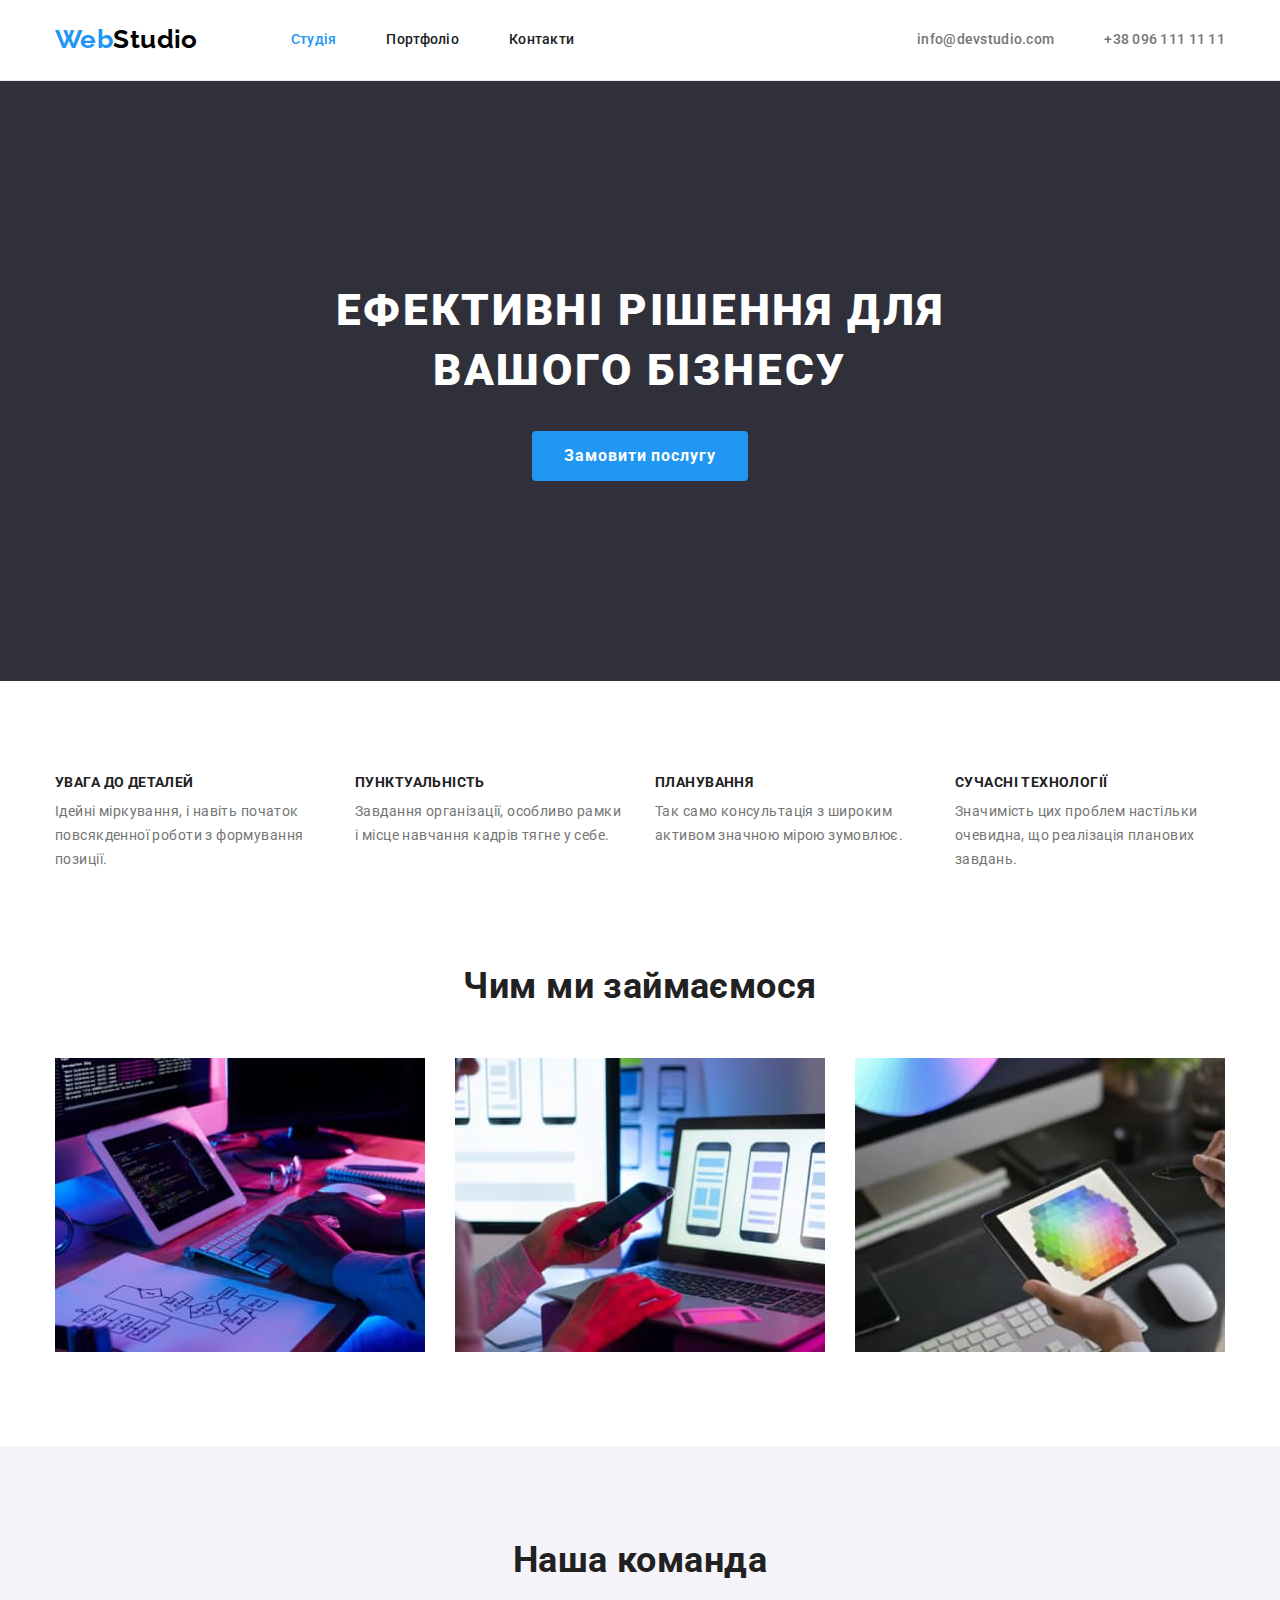
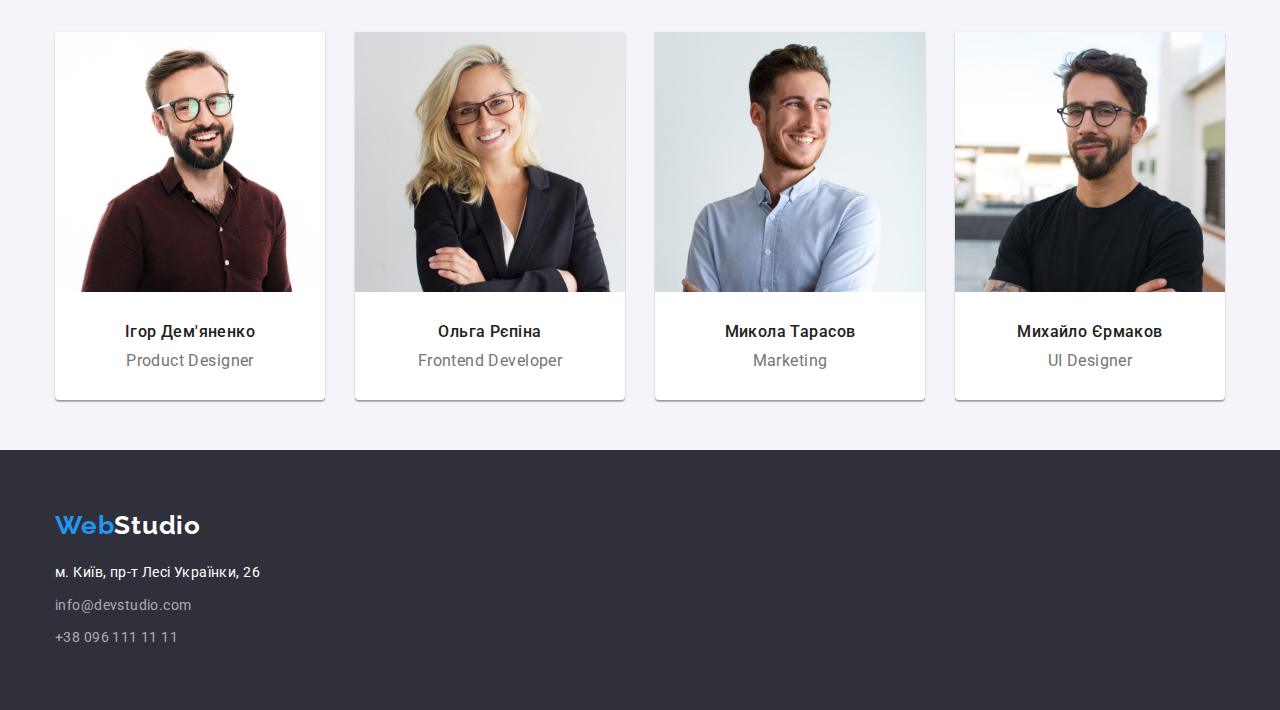
==== index.html @ 8ab0eb0e "added files from goit-markup-hw-03" ====
<!DOCTYPE html>
<html lang="uk">
  <head>
    <meta charset="UTF-8" />
    <meta http-equiv="X-UA-Compatible" content="IE=edge" />
    <meta name="viewport" content="width=device-width, initial-scale=1.0" />
    <title>WebStudio</title>
    <link
      href="https://fonts.googleapis.com/css2?family=Raleway:wght@700&family=Roboto:wght@400;500;700;900&display=swap"
      rel="stylesheet"
    />
    <link
      rel="stylesheet"
      href="https://cdnjs.cloudflare.com/ajax/libs/modern-normalize/1.1.0/modern-normalize.min.css"
    />
    <link rel="stylesheet" href="./css/styles.css" />
  </head>
  <body>
    <header class="page-header">
      <div class="container main-nav">
        <div class="box main-nav">
          <a class="logo link" href="./index.html"
            >Web<span class="studio">Studio</span></a
          >
          <nav>
            <ul class="site-nav list">
              <li class="item">
                <a class="link current" href="./index.html">Студія</a>
              </li>
              <li class="item">
                <a class="link" href="./portfolio.html">Портфоліо</a>
              </li>
              <li class="item">
                <a class="link" href="#">Контакти</a>
              </li>
            </ul>
          </nav>
        </div>

        <div class="box main-nav">
          <ul class="contacts-list list">
            <li class="item">
              <a href="mailto:info@devstudio.com" class="link"
                >info@devstudio.com</a
              >
            </li>
            <li class="item">
              <a href="tel:+380961111111" class="link">+38 096 111 11 11</a>
            </li>
          </ul>
        </div>
      </div>
    </header>

    <main>
      <section class="hero">
        <h1 class="hero-title">Ефективні рішення для вашого бізнесу</h1>
        <button type="button" class="modal-btn">Замовити послугу</button>
      </section>

      <section class="features">
        <div class="container">
          <h2 class="visually-hidden">Наші переваги</h2>
          <ul class="features-list list">
            <li class="item">
              <h3 class="title">Увага до деталей</h3>
              <p class="text">
                Ідейні міркування, і навіть початок повсякденної роботи з
                формування позиції.
              </p>
            </li>
            <li class="item">
              <h3 class="title">Пунктуальність</h3>
              <p class="text">
                Завдання організації, особливо рамки і місце навчання кадрів
                тягне у себе.
              </p>
            </li>
            <li class="item">
              <h3 class="title">Планування</h3>
              <p class="text">
                Так само консультація з широким активом значною мірою зумовлює.
              </p>
            </li>
            <li class="item">
              <h3 class="title">Сучасні технології</h3>
              <p class="text">
                Значимість цих проблем настільки очевидна, що реалізація
                планових завдань.
              </p>
            </li>
          </ul>
        </div>
      </section>

      <section class="work">
        <div class="container">
          <h2 class="work-title style-title">Чим ми займаємося</h2>
          <ul class="work-list">
            <li class="item list">
              <img
                src="./images/img.jpg"
                alt="Людина набирає текст на клавіатурі"
                width="370"
              />
            </li>
            <li class="item list">
              <img
                src="./images/img1.jpg"
                alt="Людина працює на ноутбуці"
                width="370"
              />
            </li>
            <li class="item list">
              <img
                src="./images/img2.jpg"
                alt="Людина працює на планшеті з кольоровою палітрою"
                width="370"
              />
            </li>
          </ul>
        </div>
      </section>

      <section class="team">
        <div class="container">
          <h2 class="team-title style-title">Наша команда</h2>
          <ul class="team-list">
            <li class="list bcg">
              <img src="./images/man.jpg" alt="Ігор Дем'яненко" width="270" />
              <div class="team-box">
                <h3 class="subtitle-team">Ігор Дем'яненко</h3>
                <p lang="en" class="text">Product Designer</p>
              </div>
            </li>
            <li class="list bcg">
              <img src="./images/woman.jpg" alt="Ольга Рєпіна" width="270" />
              <div class="team-box">
                <h3 class="subtitle-team">Ольга Рєпіна</h3>
                <p lang="en" class="text">Frontend Developer</p>
              </div>
            </li>
            <li class="list bcg">
              <img src="./images/man1.jpg" alt="Микола Тарасов" width="270" />
              <div class="team-box">
                <h3 class="subtitle-team">Микола Тарасов</h3>
                <p lang="en" class="text">Marketing</p>
              </div>
            </li>
            <li class="list bcg">
              <img src="./images/man2.jpg" alt="Михайло Єрмаков" width="270" />
              <div class="team-box">
                <h3 class="subtitle-team">Михайло Єрмаков</h3>
                <p lang="en" class="text">UI Designer</p>
              </div>
            </li>
          </ul>
        </div>
      </section>
    </main>

    <footer class="footer">
      <div class="container">
        <a href="./index.html" class="logo-footer link"
          >Web<span class="studio">Studio</span></a
        >
        <address>
          <ul class="menu-list">
            <li class="list item">
              <a
                class="address-link"
                href="https://goo.gl/maps/z2QzcaadqmwXCN8d9"
                target="_blank"
                rel="noopener noreferrer nofollow"
              >
                м. Київ, пр-т Лесі Українки, 26
              </a>
            </li>
            <li class="list item">
              <a class="link" href="mailto:info@devstudio.com"
                >info@devstudio.com</a
              >
            </li>
            <li class="list item">
              <a class="link" href="tel:+380961111111">+38 096 111 11 11</a>
            </li>
          </ul>
        </address>
      </div>
    </footer>
  </body>
</html>
---- css/styles.css ----
/* колір основного тексту #212121 */
/* колір другорядного тексту #757575  */
/* білий  #ffffff */
/* акцент #2196F3 */
/* контакти у футері rgba(255, 255, 255, 0.6) */
/* секція і футер #2F303A  */
/* колір хедера #ECECEC */
/* колір невидимої секції #F5F5F5 */
/* колір секції наша команда #F5F4FA */

:root {
  --primery-text-color: #212121;
  --title-text-color: #757575;
  --accent-text-color: #2196f3;
  --primery-white-color: #ffffff;
  --primery-black-color: #000000;
  --bg-footer-color: #2f303a;
  --bg-our-team: #f5f4fa;
  --address-footer: rgba(255, 255, 255, 0.6);
  --button-color: #188ce8;
  --button-bcg-color: #f5f4fa;
}

body {
  background-color: var(--primery-white-color);
  font-family: "Roboto", sans-serif;
  color: var(--primery-text-color);
  font-size: 14px;
  letter-spacing: 0.03em;
}

.list {
  list-style: none;
  padding: 0;
  margin: 0;
}
.link {
  text-decoration: none;
}

.container {
  width: 1200px;
  padding: 0 15px;
  margin: 0 auto;
}

h1,
h2,
h3,
h4,
h5,
h6,
p,
ul {
  margin: 0;
}

img {
  display: block;
  max-width: 100%;
  height: auto;
}

button {
  cursor: pointer;
  border: none;
  font-family: inherit;
}

/* header */

.box {
  width: 1200px;
  padding: 0;
  margin: 0 auto;
}

.logo {
  padding: 24px 0 25px 0;
  display: block;
  color: var(--accent-text-color);
  font-family: "Raleway";
  font-weight: 700;
  font-size: 26px;
  line-height: 1.19;
}
.studio {
  color: var(--primery-black-color);
}

.main-nav {
  display: flex;
}

.page-header {
  border-bottom: 1px solid #ececec;
}

.site-nav .link {
  padding-top: 32px;
  padding-bottom: 32px;
  display: block;

  color: var(--primery-text-color);
  font-weight: 500;
  font-size: 14px;
  line-height: 1.14;
  letter-spacing: 0.02em;
}

.site-nav {
  display: flex;
  margin-left: 93px;
}

.site-nav .item:not(:last-child) {
  margin-right: 50px;
}

.site-nav .link:hover,
.site-nav .link:focus {
  color: var(--accent-text-color);
}

.site-nav .link.current {
  color: var(--accent-text-color);
}

.contacts-list .link {
  padding-top: 32px;
  padding-bottom: 32px;
  display: flex;

  color: var(--title-text-color);
  font-weight: 500;
  font-size: 14px;
  line-height: 1.14;
  letter-spacing: 0.02em;
}

.contacts-list {
  display: flex;
  margin-left: auto;
}

.contacts-list .item:not(:last-child) {
  margin-right: 50px;
}

.contacts-list .link:hover,
.contacts-list .link:focus {
  color: var(--accent-text-color);
}

/* hero */

.visually-hidden {
  position: absolute;
  white-space: nowrap;
  width: 1px;
  height: 1px;
  overflow: hidden;
  border: 0;
  padding: 0;
  clip: rect(0 0 0 0);
  clip-path: inset(50%);
  margin: -1px;
}

.hero {
  background-color: var(--bg-footer-color);
  text-align: center;
  padding-top: 200px;
  padding-bottom: 200px;
}

.hero-title {
  margin-left: auto;
  margin-right: auto;
  max-width: 696px;

  color: var(--primery-white-color);
  font-weight: 900;
  font-size: 44px;
  line-height: 1.36;
  letter-spacing: 0.06em;
  text-transform: uppercase;
}

.modal-btn {
  display: inline-block;
  margin: 0 auto;
  margin-top: 30px;

  border-radius: 4px;
  min-width: 216px;
  padding: 10px 32px;

  background-color: var(--accent-text-color);
  color: var(--primery-white-color);
  font-weight: 700;
  font-size: 16px;
  line-height: 1.87;
  text-decoration: none;
  letter-spacing: 0.06em;
}

.modal-btn:hover,
.modal-btn:focus {
  background-color: var(--button-color);
}

/* features */

.features-list .title {
  color: var(--primery-text-color);
  font-weight: 700;
  font-size: 14px;
  line-height: 1.14;
  text-transform: uppercase;
  margin-bottom: 10px;
}

.features {
  padding-top: 94px;
}

.features-list {
  display: flex;
}

.features-list .item:not(:last-child) {
  margin-right: 30px;
}

.features-list .text {
  color: var(--title-text-color);
  font-size: 14px;
  line-height: 1.71;
  max-width: 270px;
}

/* work */

.style-title {
  font-weight: 700;
  font-size: 36px;
  line-height: 1.16;
  text-align: center;
  margin-bottom: 50px;
}

.work {
  padding-top: 94px;
  padding-bottom: 94px;
}

.work-list {
  display: flex;
  padding-left: 0;
}

.work-list .item {
  max-width: 370px;
}

.work-list .item:not(:last-child) {
  margin-right: 30px;
}

/* team */

.team {
  background-color: var(--bg-our-team);
}

.team-box {
  padding-top: 30px;
  padding-bottom: 30px;
  text-align: center;
}

.subtitle-team {
  font-weight: 500;
  font-size: 16px;
  line-height: 1.19;
  margin-bottom: 10px;
}

.team .text {
  color: var(--title-text-color);
  font-size: 16px;
  line-height: 1.19;
}

.team {
  padding-top: 94px;
  padding-bottom: 50px;
}

.team-list {
  display: flex;
  padding-left: 0;
}

.team-list .bcg:not(:last-child) {
  margin-right: 30px;
}

.bcg {
  width: 270px;
  height: 368px;
  left: 215px;
  top: 1632px;
  background: var(--primery-white-color);
  box-shadow: 0px 1px 3px rgba(0, 0, 0, 0.12), 0px 1px 1px rgba(0, 0, 0, 0.14),
    0px 2px 1px rgba(0, 0, 0, 0.2);
  border-radius: 0px 0px 4px 4px;
}

/* footer */

.footer {
  background-color: var(--bg-footer-color);
  padding-top: 60px;
  padding-bottom: 60px;
}

.logo-footer {
  display: inline-block;
  margin-bottom: 20px;

  color: var(--accent-text-color);
  font-family: "Raleway";
  font-weight: 700;
  font-size: 26px;
  line-height: 1.19;
  letter-spacing: 0.03em;
}

.logo-footer .studio {
  color: var(--primery-white-color);
}

.menu-list .link {
  font-size: 14px;
  line-height: 1.71;
}

.menu-list {
  padding-left: 0;
}

.menu-list .item:not(:last-child) {
  margin-bottom: 9px;
}

address .link {
  font-style: normal;
  font-size: 14px;
  line-height: 1.7;
  color: var(--address-footer);
}

address .link:hover,
address .link:focus {
  color: var(--accent-text-color);
}
.address-link:hover,
.address-link:focus {
  color: var(--accent-text-color);
}

.address-link {
  font-style: normal;
  font-size: 14px;
  line-height: 1.7;
  color: var(--primery-white-color);
  text-decoration: none;
}

/* portfolio */

.modal-btn-list {
  padding: 6px 25px;
  border-radius: 4px;

  background-color: var(--button-bcg-color);
  font-style: normal;
  font-weight: 500;
  font-size: 16px;
  line-height: 1.62;
}

.page-list {
  display: flex;
  margin-bottom: 50px;
  justify-content: center;
}

.modal-btn-list:hover,
.modal-btn-list:focus {
  color: var(--primery-white-color);
  background-color: var(--accent-text-color);
}

.page-list .item {
  margin-right: 8px;
}

.some-item:not(:last-child) {
  margin-right: 8px;
}

.portfolio-hero {
  padding-top: 94px;
  padding-bottom: 94px;
}

.portfolio-title {
  margin-bottom: 4px;
  color: var(--primery-text-color);
  font-weight: 700;
  font-size: 18px;
  line-height: 2;
  letter-spacing: 0.06em;
}

.portfolio-text {
  color: var(--title-text-color);
  font-size: 16px;
  line-height: 1.87;
}

.portfolio-list {
  display: flex;
  flex-wrap: wrap;
}
.portfolio-list .item {
  width: 370px;
  margin-right: 30px;
  margin-bottom: 30px;
}

.portfolio-list .item:nth-child(3n) {
  margin-right: 0;
}

.portfolio-list .item:nth-last-child(-n + 3) {
  margin-bottom: 0;
}

.card-title {
  padding: 20px 24px;
  border: 1px solid #eeeeee;
  border-top: none;
}
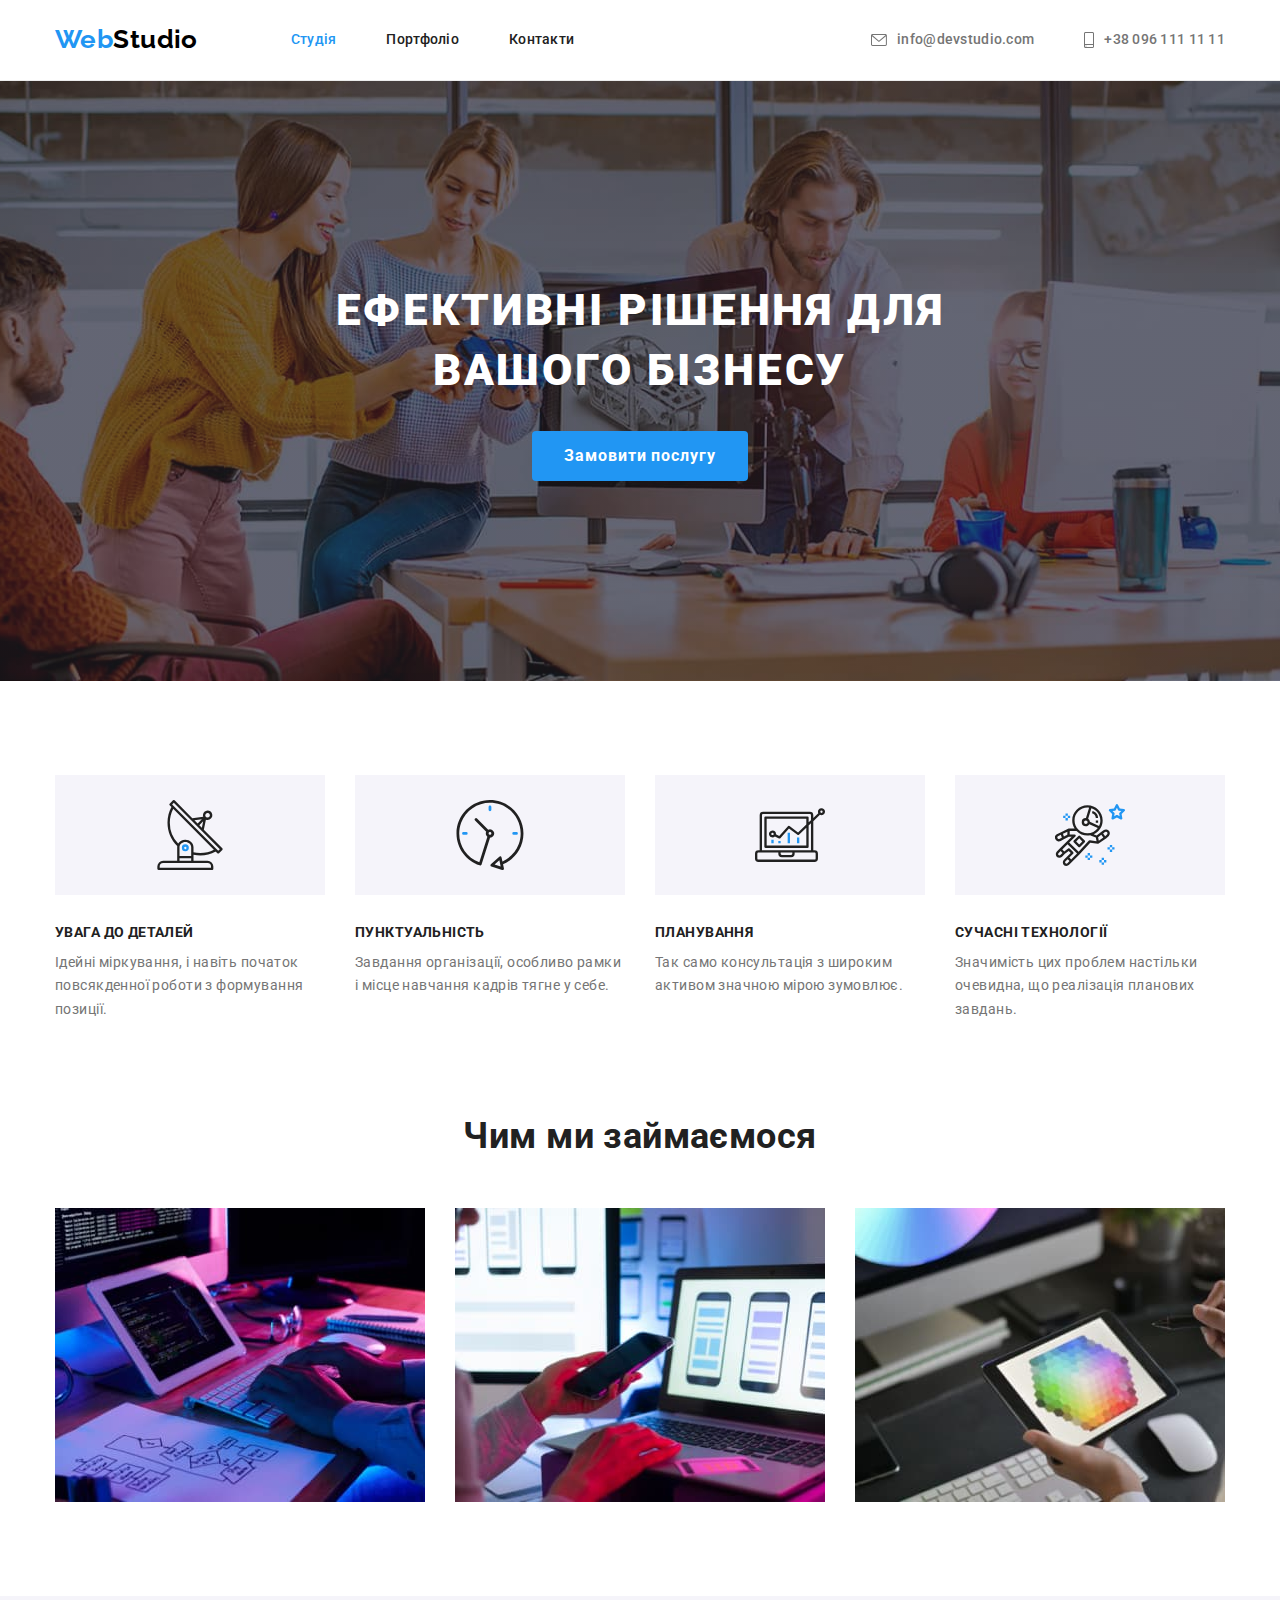
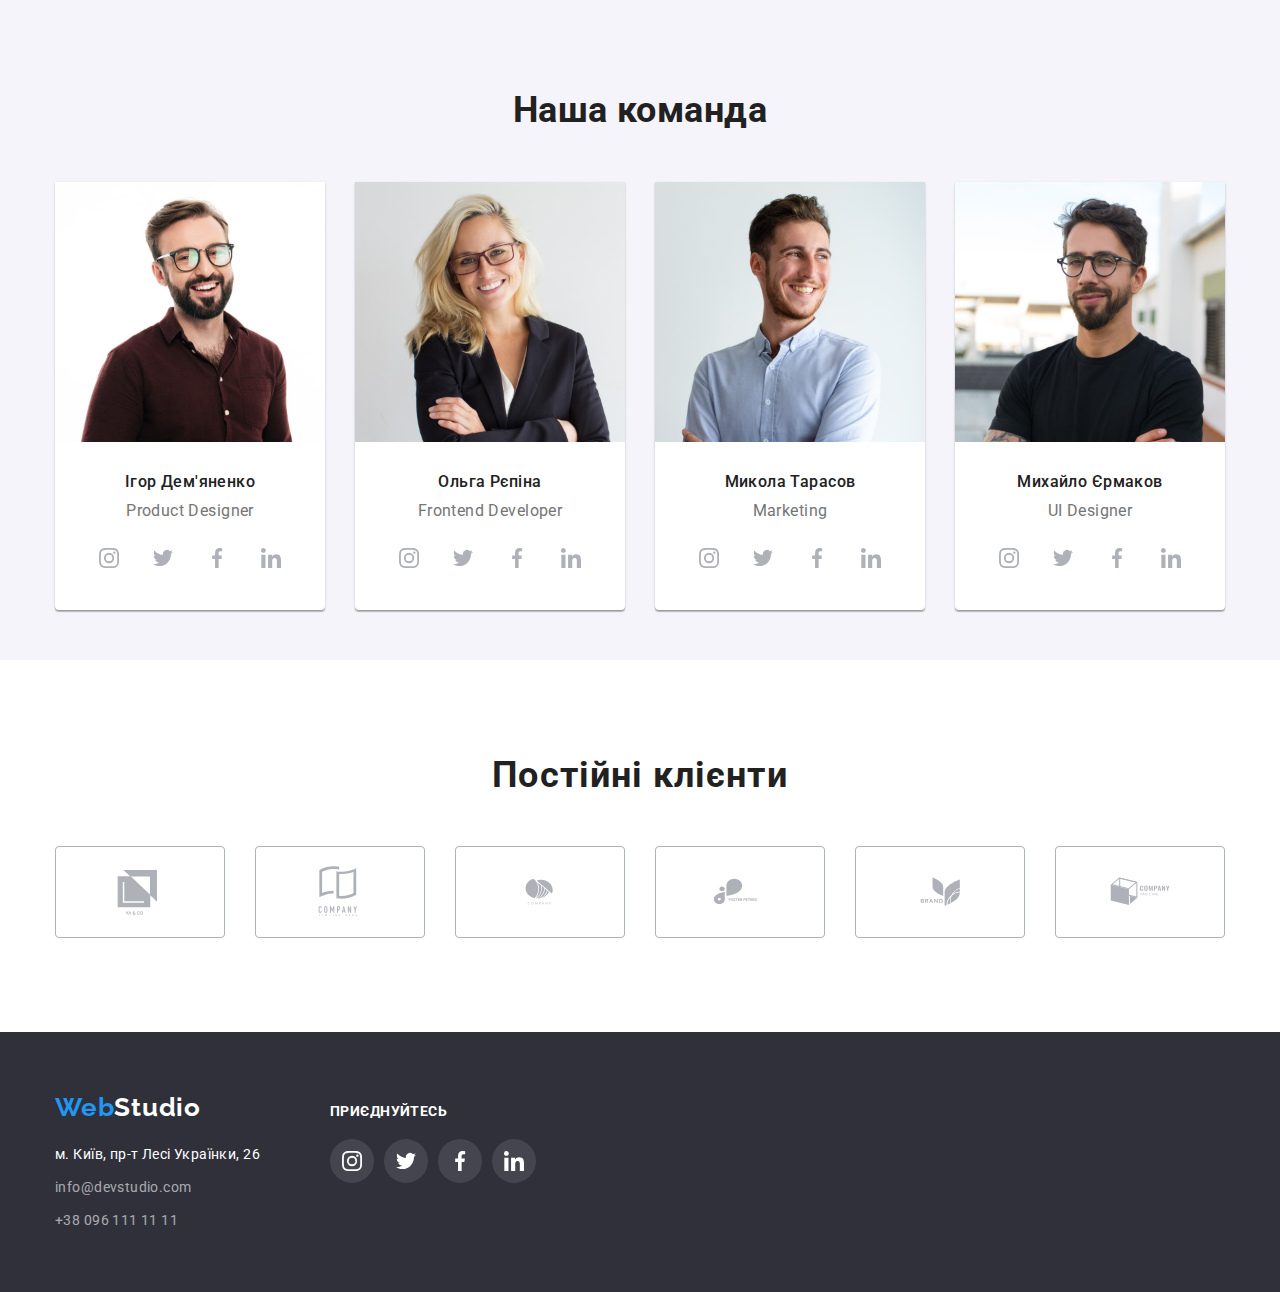
==== commit 56e275a3: "added decorative elements and effects" ====
--- a/index.html
+++ b/index.html
@@ -40,12 +40,20 @@
         <div class="box main-nav">
           <ul class="contacts-list list">
             <li class="item">
-              <a href="mailto:info@devstudio.com" class="link"
-                >info@devstudio.com</a
+              <a href="mailto:info@devstudio.com" class="link">
+                <svg class="mail-soc-icon" width="16" height="12">
+                  <use href="./images/symbol-defs.svg#icon-envelope"></use>
+                </svg>
+                info@devstudio.com
+              </a>
+            </li>
+            <li class="item">
+              <a href="tel:+380961111111" class="link">
+                <svg class="tel-soc-icon" width="10" height="16">
+                  <use href="./images/symbol-defs.svg#icon-smartphone"></use>
+                </svg>
+                +38 096 111 11 11</a
               >
-            </li>
-            <li class="item">
-              <a href="tel:+380961111111" class="link">+38 096 111 11 11</a>
             </li>
           </ul>
         </div>
@@ -63,6 +71,11 @@
           <h2 class="visually-hidden">Наші переваги</h2>
           <ul class="features-list list">
             <li class="item">
+              <div class="thumb">
+                <svg class="features-icon" width="70" height="70">
+                  <use href="./images/symbol-defs.svg#icon-antenna"></use>
+                </svg>
+              </div>
               <h3 class="title">Увага до деталей</h3>
               <p class="text">
                 Ідейні міркування, і навіть початок повсякденної роботи з
@@ -70,6 +83,11 @@
               </p>
             </li>
             <li class="item">
+              <div class="thumb">
+                <svg class="features-icon" width="70" height="70">
+                  <use href="./images/symbol-defs.svg#icon-clock"></use>
+                </svg>
+              </div>
               <h3 class="title">Пунктуальність</h3>
               <p class="text">
                 Завдання організації, особливо рамки і місце навчання кадрів
@@ -77,12 +95,22 @@
               </p>
             </li>
             <li class="item">
+              <div class="thumb">
+                <svg class="features-icon" width="70" height="70">
+                  <use href="./images/symbol-defs.svg#icon-diagram"></use>
+                </svg>
+              </div>
               <h3 class="title">Планування</h3>
               <p class="text">
                 Так само консультація з широким активом значною мірою зумовлює.
               </p>
             </li>
             <li class="item">
+              <div class="thumb">
+                <svg class="features-icon" width="70" height="70">
+                  <use href="./images/symbol-defs.svg#icon-astronaut"></use>
+                </svg>
+              </div>
               <h3 class="title">Сучасні технології</h3>
               <p class="text">
                 Значимість цих проблем настільки очевидна, що реалізація
@@ -131,6 +159,42 @@
               <div class="team-box">
                 <h3 class="subtitle-team">Ігор Дем'яненко</h3>
                 <p lang="en" class="text">Product Designer</p>
+                <ul class="team-soc-list list">
+                  <li class="team-soc-item">
+                    <a href="" class="team-soc-link"
+                      ><svg class="soc-icon" width="20" height="20">
+                        <use
+                          href="./images/symbol-defs.svg#icon-instagram"
+                        ></use>
+                      </svg>
+                    </a>
+                  </li>
+                  <li class="team-soc-item">
+                    <a href="" class="team-soc-link"
+                      ><svg class="soc-icon" width="20" height="20">
+                        <use href="./images/symbol-defs.svg#icon-twitter"></use>
+                      </svg>
+                    </a>
+                  </li>
+                  <li class="team-soc-item">
+                    <a href="" class="team-soc-link"
+                      ><svg class="soc-icon" width="20" height="20">
+                        <use
+                          href="./images/symbol-defs.svg#icon-facebook"
+                        ></use>
+                      </svg>
+                    </a>
+                  </li>
+                  <li class="team-soc-item">
+                    <a href="" class="team-soc-link"
+                      ><svg class="soc-icon" width="20" height="20">
+                        <use
+                          href="./images/symbol-defs.svg#icon-linkedin"
+                        ></use>
+                      </svg>
+                    </a>
+                  </li>
+                </ul>
               </div>
             </li>
             <li class="list bcg">
@@ -138,6 +202,42 @@
               <div class="team-box">
                 <h3 class="subtitle-team">Ольга Рєпіна</h3>
                 <p lang="en" class="text">Frontend Developer</p>
+                <ul class="team-soc-list list">
+                  <li class="team-soc-item">
+                    <a href="" class="team-soc-link"
+                      ><svg class="soc-icon" width="20" height="20">
+                        <use
+                          href="./images/symbol-defs.svg#icon-instagram"
+                        ></use>
+                      </svg>
+                    </a>
+                  </li>
+                  <li class="team-soc-item">
+                    <a href="" class="team-soc-link"
+                      ><svg class="soc-icon" width="20" height="20">
+                        <use href="./images/symbol-defs.svg#icon-twitter"></use>
+                      </svg>
+                    </a>
+                  </li>
+                  <li class="team-soc-item">
+                    <a href="" class="team-soc-link"
+                      ><svg class="soc-icon" width="20" height="20">
+                        <use
+                          href="./images/symbol-defs.svg#icon-facebook"
+                        ></use>
+                      </svg>
+                    </a>
+                  </li>
+                  <li class="team-soc-item">
+                    <a href="" class="team-soc-link"
+                      ><svg class="soc-icon" width="20" height="20">
+                        <use
+                          href="./images/symbol-defs.svg#icon-linkedin"
+                        ></use>
+                      </svg>
+                    </a>
+                  </li>
+                </ul>
               </div>
             </li>
             <li class="list bcg">
@@ -145,6 +245,42 @@
               <div class="team-box">
                 <h3 class="subtitle-team">Микола Тарасов</h3>
                 <p lang="en" class="text">Marketing</p>
+                <ul class="team-soc-list list">
+                  <li class="team-soc-item">
+                    <a href="" class="team-soc-link"
+                      ><svg class="soc-icon" width="20" height="20">
+                        <use
+                          href="./images/symbol-defs.svg#icon-instagram"
+                        ></use>
+                      </svg>
+                    </a>
+                  </li>
+                  <li class="team-soc-item">
+                    <a href="" class="team-soc-link"
+                      ><svg class="soc-icon" width="20" height="20">
+                        <use href="./images/symbol-defs.svg#icon-twitter"></use>
+                      </svg>
+                    </a>
+                  </li>
+                  <li class="team-soc-item">
+                    <a href="" class="team-soc-link"
+                      ><svg class="soc-icon" width="20" height="20">
+                        <use
+                          href="./images/symbol-defs.svg#icon-facebook"
+                        ></use>
+                      </svg>
+                    </a>
+                  </li>
+                  <li class="team-soc-item">
+                    <a href="" class="team-soc-link"
+                      ><svg class="soc-icon" width="20" height="20">
+                        <use
+                          href="./images/symbol-defs.svg#icon-linkedin"
+                        ></use>
+                      </svg>
+                    </a>
+                  </li>
+                </ul>
               </div>
             </li>
             <li class="list bcg">
@@ -152,7 +288,92 @@
               <div class="team-box">
                 <h3 class="subtitle-team">Михайло Єрмаков</h3>
                 <p lang="en" class="text">UI Designer</p>
-              </div>
+                <ul class="team-soc-list list">
+                  <li class="team-soc-item">
+                    <a href="" class="team-soc-link"
+                      ><svg class="soc-icon" width="20" height="20">
+                        <use
+                          href="./images/symbol-defs.svg#icon-instagram"
+                        ></use>
+                      </svg>
+                    </a>
+                  </li>
+                  <li class="team-soc-item">
+                    <a href="" class="team-soc-link"
+                      ><svg class="soc-icon" width="20" height="20">
+                        <use href="./images/symbol-defs.svg#icon-twitter"></use>
+                      </svg>
+                    </a>
+                  </li>
+                  <li class="team-soc-item">
+                    <a href="" class="team-soc-link"
+                      ><svg class="soc-icon" width="20" height="20">
+                        <use
+                          href="./images/symbol-defs.svg#icon-facebook"
+                        ></use>
+                      </svg>
+                    </a>
+                  </li>
+                  <li class="team-soc-item">
+                    <a href="" class="team-soc-link"
+                      ><svg class="soc-icon" width="20" height="20">
+                        <use
+                          href="./images/symbol-defs.svg#icon-linkedin"
+                        ></use>
+                      </svg>
+                    </a>
+                  </li>
+                </ul>
+              </div>
+            </li>
+          </ul>
+        </div>
+      </section>
+      <section class="clients">
+        <div class="container">
+          <h2 class="clients-title">Постійні клієнти</h2>
+          <ul class="clients-list list">
+            <li class="clients-item">
+              <a class="clients-logo-link" href=""
+                ><svg class="clients-icon" width="106" height="60">
+                  <use href="./images/symbol-defs.svg#icon-Client-2"></use>
+                </svg>
+              </a>
+            </li>
+            <li class="clients-item">
+              <a class="clients-logo-link" href=""
+                ><svg class="clients-icon" width="106" height="60">
+                  <use href="./images/symbol-defs.svg#icon-Client-1"></use>
+                </svg>
+              </a>
+            </li>
+            <li class="clients-item">
+              <a class="clients-logo-link" href=""
+                ><svg class="clients-icon" width="106" height="60">
+                  <use href="./images/symbol-defs.svg#icon-Client-3"></use>
+                </svg>
+              </a>
+            </li>
+            <li class="clients-item">
+              <a class="clients-logo-link" href=""
+                ><svg class="clients-icon" width="106" height="60">
+                  <use href="./images/symbol-defs.svg#icon-Client-4"></use>
+                </svg>
+              </a>
+            </li>
+            <li class="clients-item">
+              <a class="clients-logo-link" href=""
+                ><svg class="clients-icon" width="106" height="60">
+                  <use href="./images/symbol-defs.svg#icon-Client-5"></use>
+                </svg>
+              </a>
+            </li>
+            <li class="clients-item">
+              <a class="clients-logo-link" href=""
+                ><svg class="clients-icon" width="106" height="60">
+                  <use href="./images/symbol-defs.svg#icon-Client-6"></use>
+                </svg>
+              </a>
             </li>
           </ul>
         </div>
@@ -160,32 +381,67 @@
     </main>
 
     <footer class="footer">
-      <div class="container">
-        <a href="./index.html" class="logo-footer link"
-          >Web<span class="studio">Studio</span></a
-        >
-        <address>
-          <ul class="menu-list">
-            <li class="list item">
-              <a
-                class="address-link"
-                href="https://goo.gl/maps/z2QzcaadqmwXCN8d9"
-                target="_blank"
-                rel="noopener noreferrer nofollow"
-              >
-                м. Київ, пр-т Лесі Українки, 26
-              </a>
-            </li>
-            <li class="list item">
-              <a class="link" href="mailto:info@devstudio.com"
-                >info@devstudio.com</a
-              >
-            </li>
-            <li class="list item">
-              <a class="link" href="tel:+380961111111">+38 096 111 11 11</a>
-            </li>
-          </ul>
-        </address>
+      <div class="container footer-thumb">
+        <div class="address-thumb">
+          <a href="./index.html" class="logo-footer link"
+            >Web<span class="studio">Studio</span></a
+          >
+          <address>
+            <ul class="menu-list">
+              <li class="list item">
+                <a
+                  class="address-link"
+                  href="https://goo.gl/maps/z2QzcaadqmwXCN8d9"
+                  target="_blank"
+                  rel="noopener noreferrer nofollow"
+                >
+                  м. Київ, пр-т Лесі Українки, 26
+                </a>
+              </li>
+              <li class="list item">
+                <a class="link" href="mailto:info@devstudio.com"
+                  >info@devstudio.com</a
+                >
+              </li>
+              <li class="list item">
+                <a class="link" href="tel:+380961111111">+38 096 111 11 11</a>
+              </li>
+            </ul>
+          </address>
+        </div>
+        <div class="social-thumb">
+          <p class="footer-text">приєднуйтесь</p>
+          <ul class="footer-soc-list list">
+            <li class="footer-soc-item">
+              <a href="" class="footer-soc-link"
+                ><svg class="footer-soc-icon" width="20" height="20">
+                  <use href="./images/symbol-defs.svg#icon-instagram"></use>
+                </svg>
+              </a>
+            </li>
+            <li class="footer-soc-item">
+              <a href="" class="footer-soc-link"
+                ><svg class="footer-soc-icon" width="20" height="20">
+                  <use href="./images/symbol-defs.svg#icon-twitter"></use>
+                </svg>
+              </a>
+            </li>
+            <li class="footer-soc-item">
+              <a href="" class="footer-soc-link"
+                ><svg class="footer-soc-icon" width="20" height="20">
+                  <use href="./images/symbol-defs.svg#icon-facebook"></use>
+                </svg>
+              </a>
+            </li>
+            <li class="footer-soc-item">
+              <a href="" class="footer-soc-link"
+                ><svg class="footer-soc-icon" width="20" height="20">
+                  <use href="./images/symbol-defs.svg#icon-linkedin"></use>
+                </svg>
+              </a>
+            </li>
+          </ul>
+        </div>
       </div>
     </footer>
   </body>
--- a/css/styles.css
+++ b/css/styles.css
@@ -130,6 +130,7 @@
   padding-top: 32px;
   padding-bottom: 32px;
   display: flex;
+  align-items: center;
 
   color: var(--title-text-color);
   font-weight: 500;
@@ -141,6 +142,21 @@
 .contacts-list {
   display: flex;
   margin-left: auto;
+}
+
+.mail-soc-icon {
+  fill: currentColor;
+  margin-right: 10px;
+}
+
+.tel-soc-icon {
+  fill: currentColor;
+  margin-right: 10px;
+}
+
+.contacts-list .mail-soc-icon:hover,
+.contacts-list .mail-soc-icon:focus {
+  color: var(--accent-text-color);
 }
 
 .contacts-list .item:not(:last-child) {
@@ -168,10 +184,24 @@
 }
 
 .hero {
-  background-color: var(--bg-footer-color);
+  background-color: #c4c4c4;
   text-align: center;
   padding-top: 200px;
   padding-bottom: 200px;
+}
+
+.hero {
+  margin: auto;
+  min-height: 480px;
+  max-width: 1600px;
+  background-image: linear-gradient(
+      rgba(47, 48, 58, 0.4),
+      rgba(47, 48, 58, 0.4)
+    ),
+    url(../images/hero-bcg.jpg);
+  background-repeat: no-repeat;
+  background-position: center;
+  background-size: cover;
 }
 
 .hero-title {
@@ -238,6 +268,16 @@
   font-size: 14px;
   line-height: 1.71;
   max-width: 270px;
+}
+
+.thumb {
+  display: flex;
+  background-color: #f5f4fa;
+  width: 270px;
+  height: 120px;
+  margin-bottom: 30px;
+  align-items: center;
+  justify-content: center;
 }
 
 /* work */
@@ -309,7 +349,7 @@
 
 .bcg {
   width: 270px;
-  height: 368px;
+  height: 428px;
   left: 215px;
   top: 1632px;
   background: var(--primery-white-color);
@@ -318,9 +358,94 @@
   border-radius: 0px 0px 4px 4px;
 }
 
+.team-soc-list {
+  display: flex;
+  gap: 10px;
+  align-items: center;
+  justify-content: center;
+  margin-top: 16px;
+}
+
+.soc-icon {
+  color: #afb1b8;
+}
+
+.team-soc-item {
+  height: 44px;
+  width: 44px;
+}
+
+.team-soc-link {
+  display: flex;
+  fill: currentColor;
+  text-decoration: none;
+  background-color: var(--primery-white-color);
+  align-items: center;
+  justify-content: center;
+  border-radius: 50%;
+  width: 100%;
+  height: 100%;
+  fill: #afb1b8;
+}
+
+.team-soc-link:hover,
+.team-soc-link:focus {
+  background-color: var(--accent-text-color);
+  fill: var(--primery-white-color);
+}
+
+/* Clients */
+
+.clients {
+  background-color: var(--primery-white-color);
+}
+
+.clients-title {
+  font-size: 36px;
+  line-height: calc(42 / 36);
+  text-align: center;
+  letter-spacing: 0.03em;
+  color: var(--primery-text-color);
+  padding-top: 94px;
+}
+
+.clients-list {
+  display: flex;
+  margin-top: 50px;
+  padding-bottom: 94px;
+  gap: 30px;
+  align-items: center;
+  justify-content: center;
+}
+
+.clients-item {
+  width: 170px;
+  height: 92px;
+}
+
+.clients-logo-link {
+  display: flex;
+  fill: currentColor;
+  align-items: center;
+  justify-content: center;
+  border: 1px solid #afb1b8;
+  border-radius: 4px;
+  width: 100%;
+  height: 100%;
+  fill: #afb1b8;
+}
+
+.clients-logo-link:hover,
+.clients-logo-link:focus {
+  border-color: var(--accent-text-color);
+  fill: var(--accent-text-color);
+}
+
 /* footer */
 
 .footer {
+  display: flex;
+  align-items: baseline;
   background-color: var(--bg-footer-color);
   padding-top: 60px;
   padding-bottom: 60px;
@@ -379,6 +504,58 @@
   text-decoration: none;
 }
 
+.footer-thumb {
+  display: flex;
+  align-items: baseline;
+  gap: 70px;
+}
+
+.footer-text {
+  color: var(--primery-white-color);
+  font-weight: 700;
+  font-size: 14px;
+  line-height: calc(16 / 14);
+  letter-spacing: 0.03em;
+  text-transform: uppercase;
+}
+
+.footer-soc-list {
+  display: flex;
+  gap: 10px;
+  margin-top: 20px;
+}
+
+.footer-soc-item {
+  width: 44px;
+  height: 44px;
+}
+
+.footer-soc-link {
+  display: flex;
+  fill: currentColor;
+  text-decoration: none;
+  background-color: rgba(255, 255, 255, 0.1);
+  align-items: center;
+  justify-content: center;
+  border-radius: 50%;
+  width: 100%;
+  height: 100%;
+}
+
+.footer-soc-icon {
+  color: var(--primery-white-color);
+}
+
+.footer-soc-link:hover,
+.footer-soc-link:focus {
+  background-color: var(--accent-text-color);
+}
+
+.soc-icon:hover,
+.soc-icon:focus {
+  color: var(--primery-white-color);
+}
+
 /* portfolio */
 
 .modal-btn-list {
@@ -406,6 +583,12 @@
 
 .page-list .item {
   margin-right: 8px;
+}
+
+.modal-btn-list:hover,
+.modal-btn-list:focus {
+  box-shadow: 0px 3px 1px rgba(0, 0, 0, 0.1), 0px 1px 2px rgba(0, 0, 0, 0.08),
+    0px 2px 2px rgba(0, 0, 0, 0.12);
 }
 
 .some-item:not(:last-child) {
@@ -436,6 +619,17 @@
   display: flex;
   flex-wrap: wrap;
 }
+
+.card-link {
+  display: block;
+}
+
+.card-link:hover,
+.card-link:focus {
+  box-shadow: 0px 1px 1px rgba(0, 0, 0, 0.12), 0px 4px 4px rgba(0, 0, 0, 0.06),
+    1px 4px 6px rgba(0, 0, 0, 0.16);
+}
+
 .portfolio-list .item {
   width: 370px;
   margin-right: 30px;
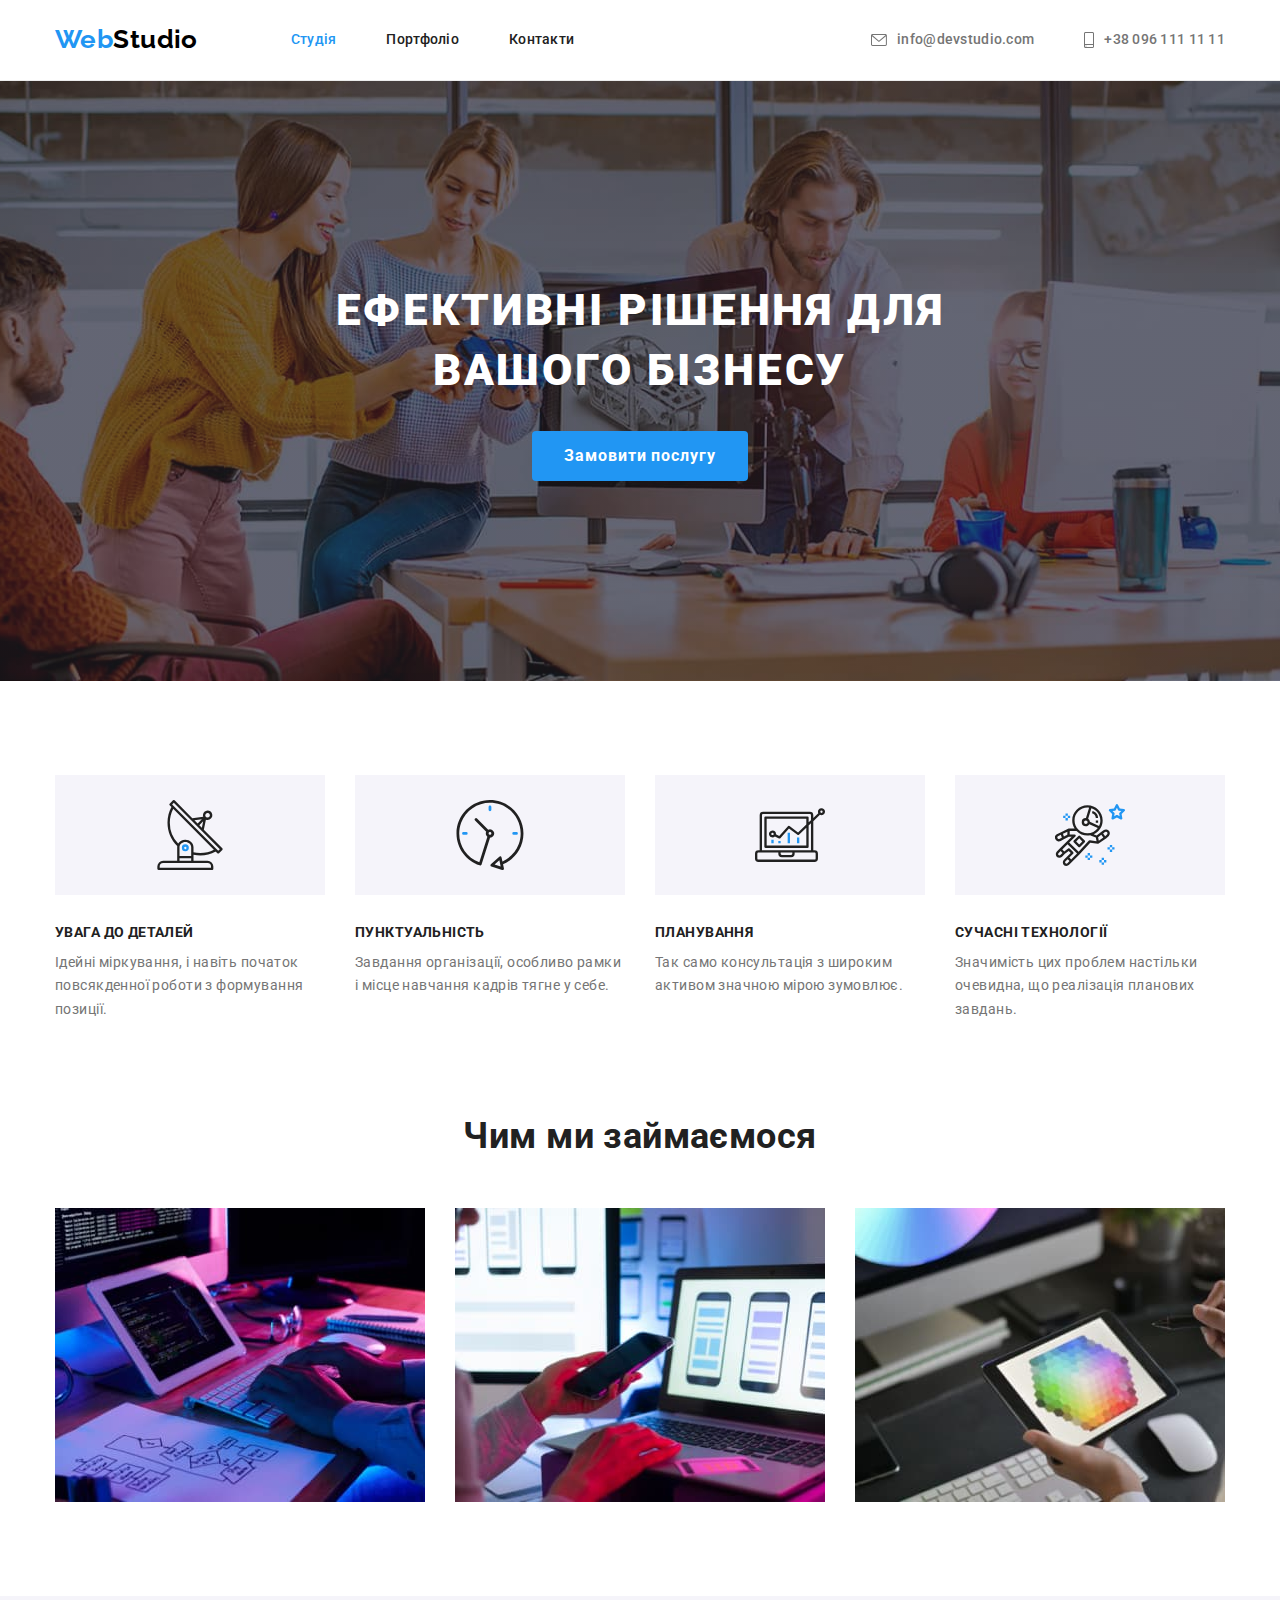
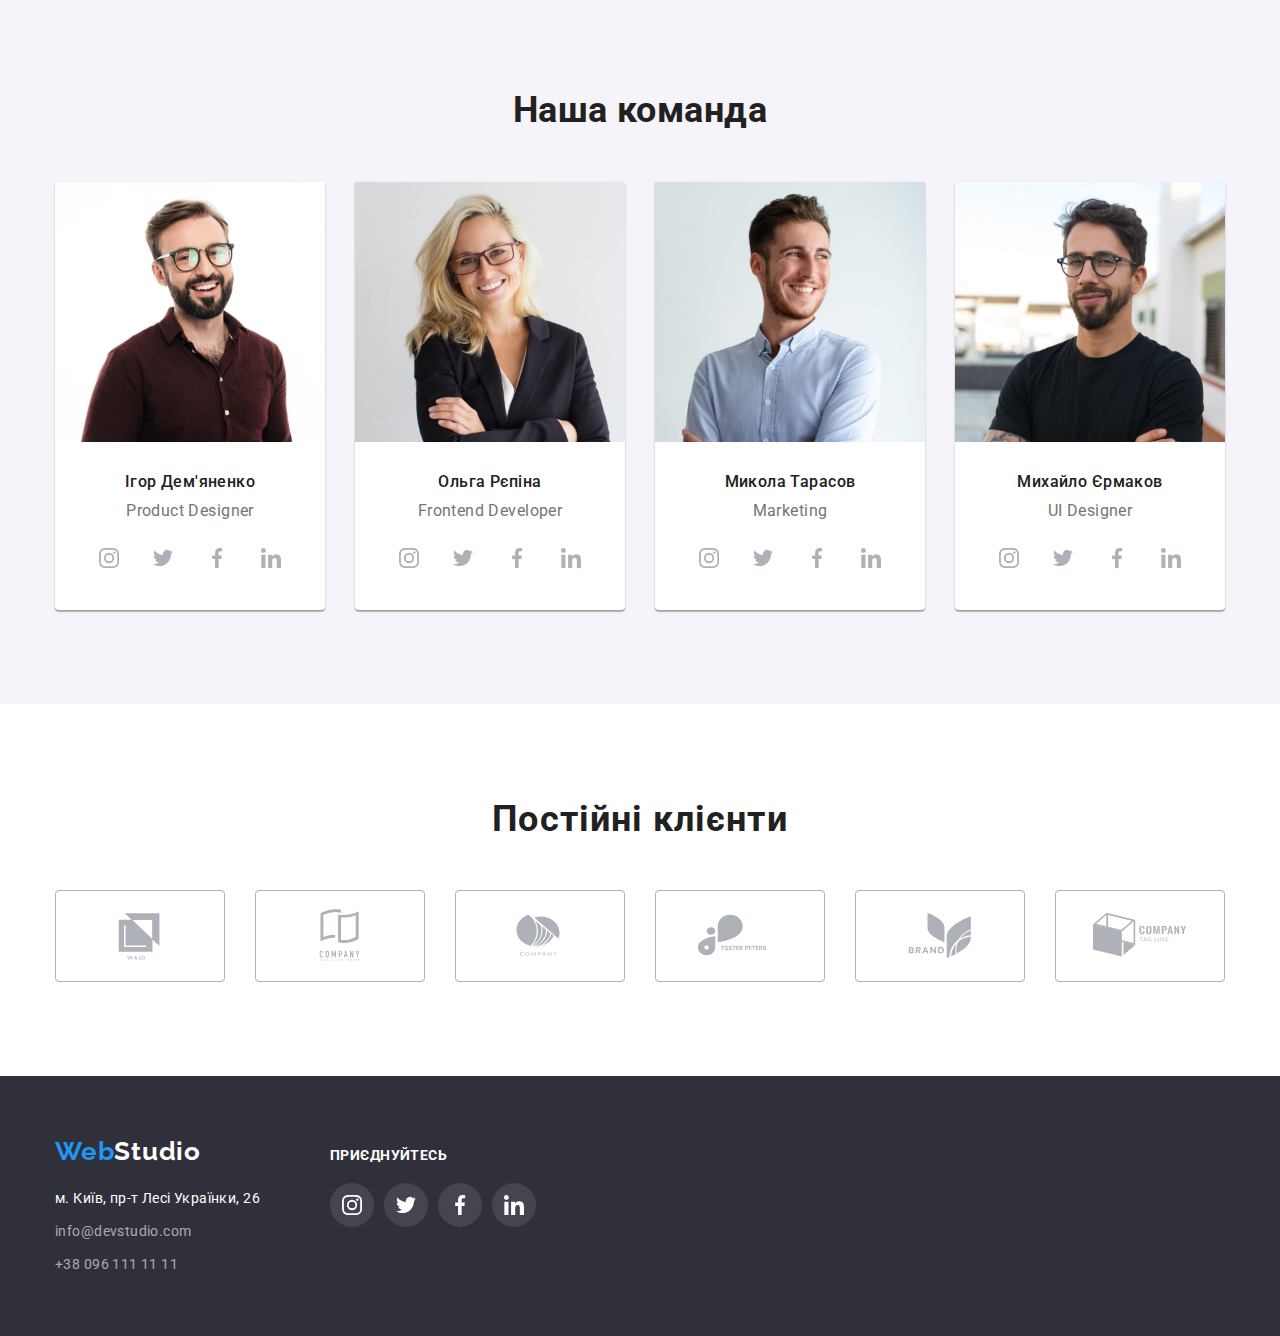
==== commit 2da0380a: "made corrections by the mentor" ====
--- a/index.html
+++ b/index.html
@@ -329,6 +329,7 @@
           </ul>
         </div>
       </section>
+
       <section class="clients">
         <div class="container">
           <h2 class="clients-title">Постійні клієнти</h2>
--- a/css/styles.css
+++ b/css/styles.css
@@ -335,7 +335,7 @@
 
 .team {
   padding-top: 94px;
-  padding-bottom: 50px;
+  padding-bottom: 94px;
 }
 
 .team-list {
@@ -398,6 +398,8 @@
 
 .clients {
   background-color: var(--primery-white-color);
+  padding-top: 94px;
+  padding-bottom: 94px;
 }
 
 .clients-title {
@@ -406,13 +408,12 @@
   text-align: center;
   letter-spacing: 0.03em;
   color: var(--primery-text-color);
-  padding-top: 94px;
 }
 
 .clients-list {
   display: flex;
   margin-top: 50px;
-  padding-bottom: 94px;
+
   gap: 30px;
   align-items: center;
   justify-content: center;
